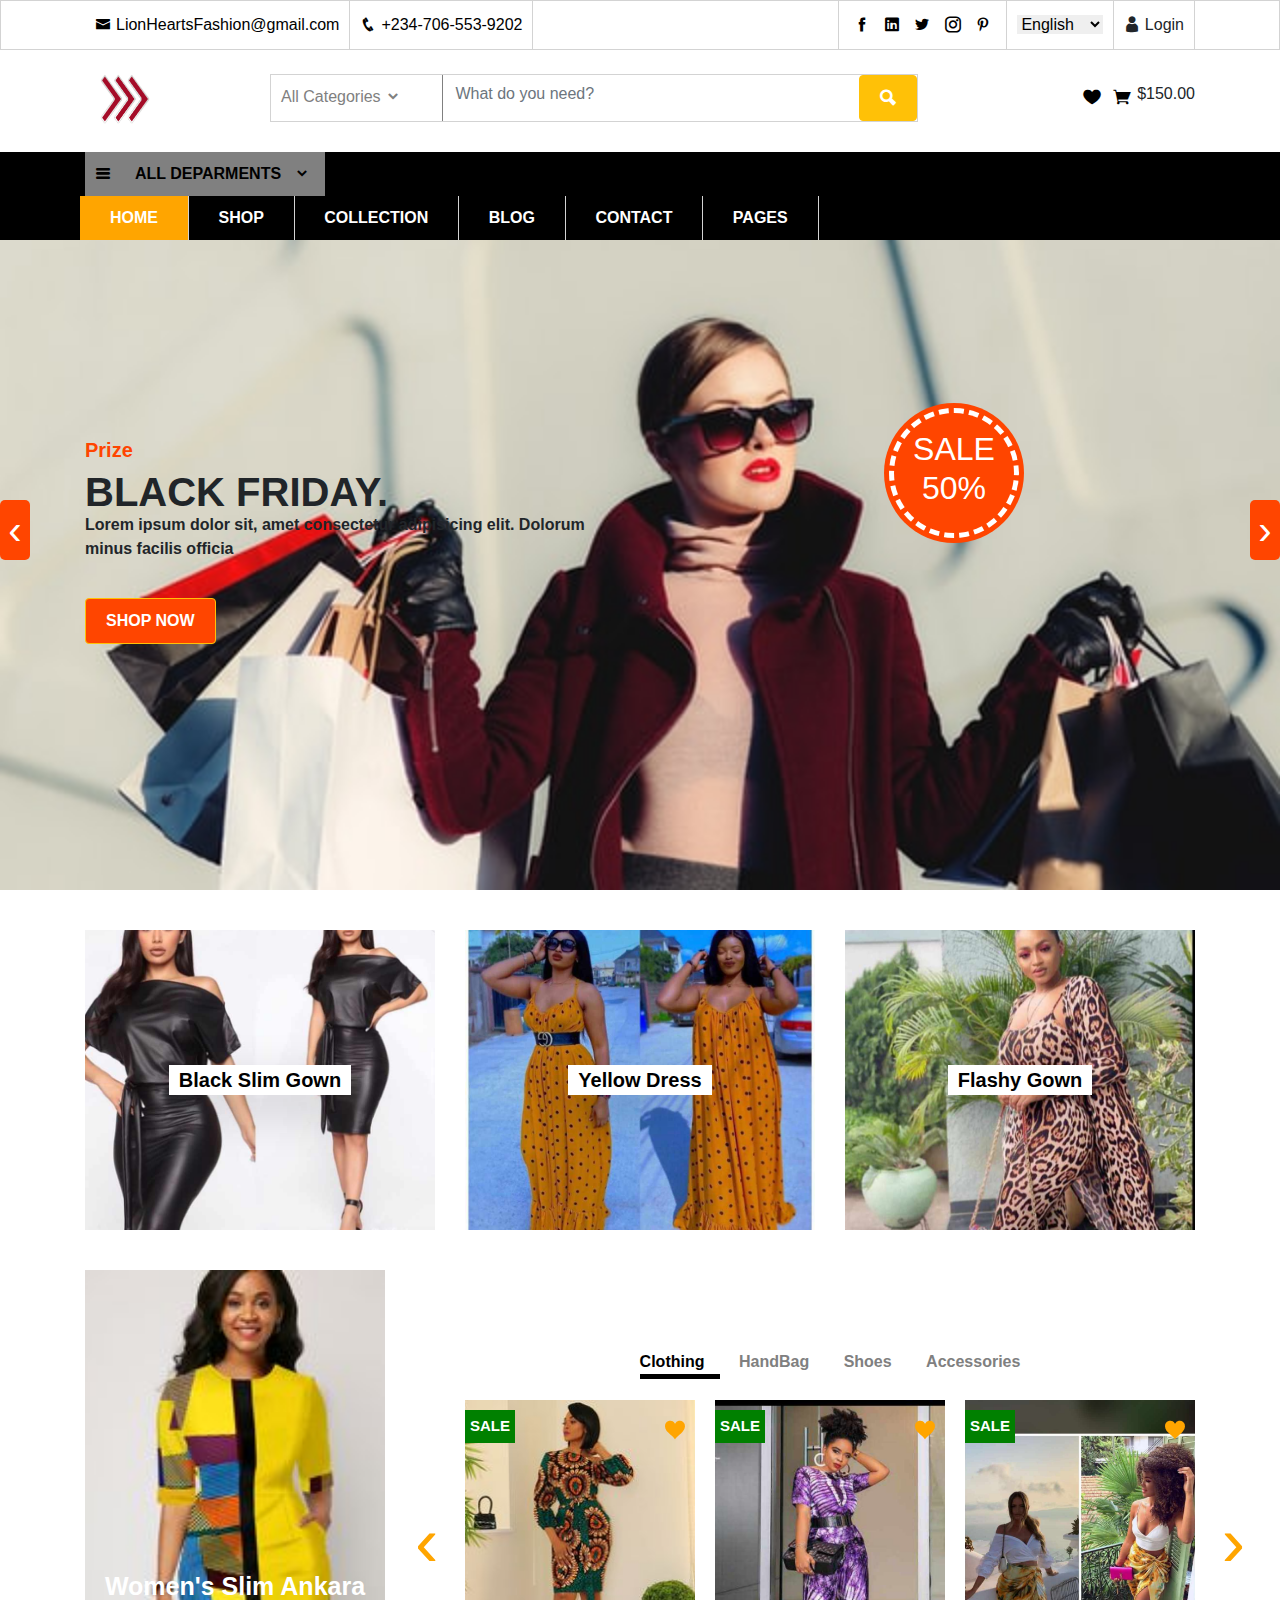
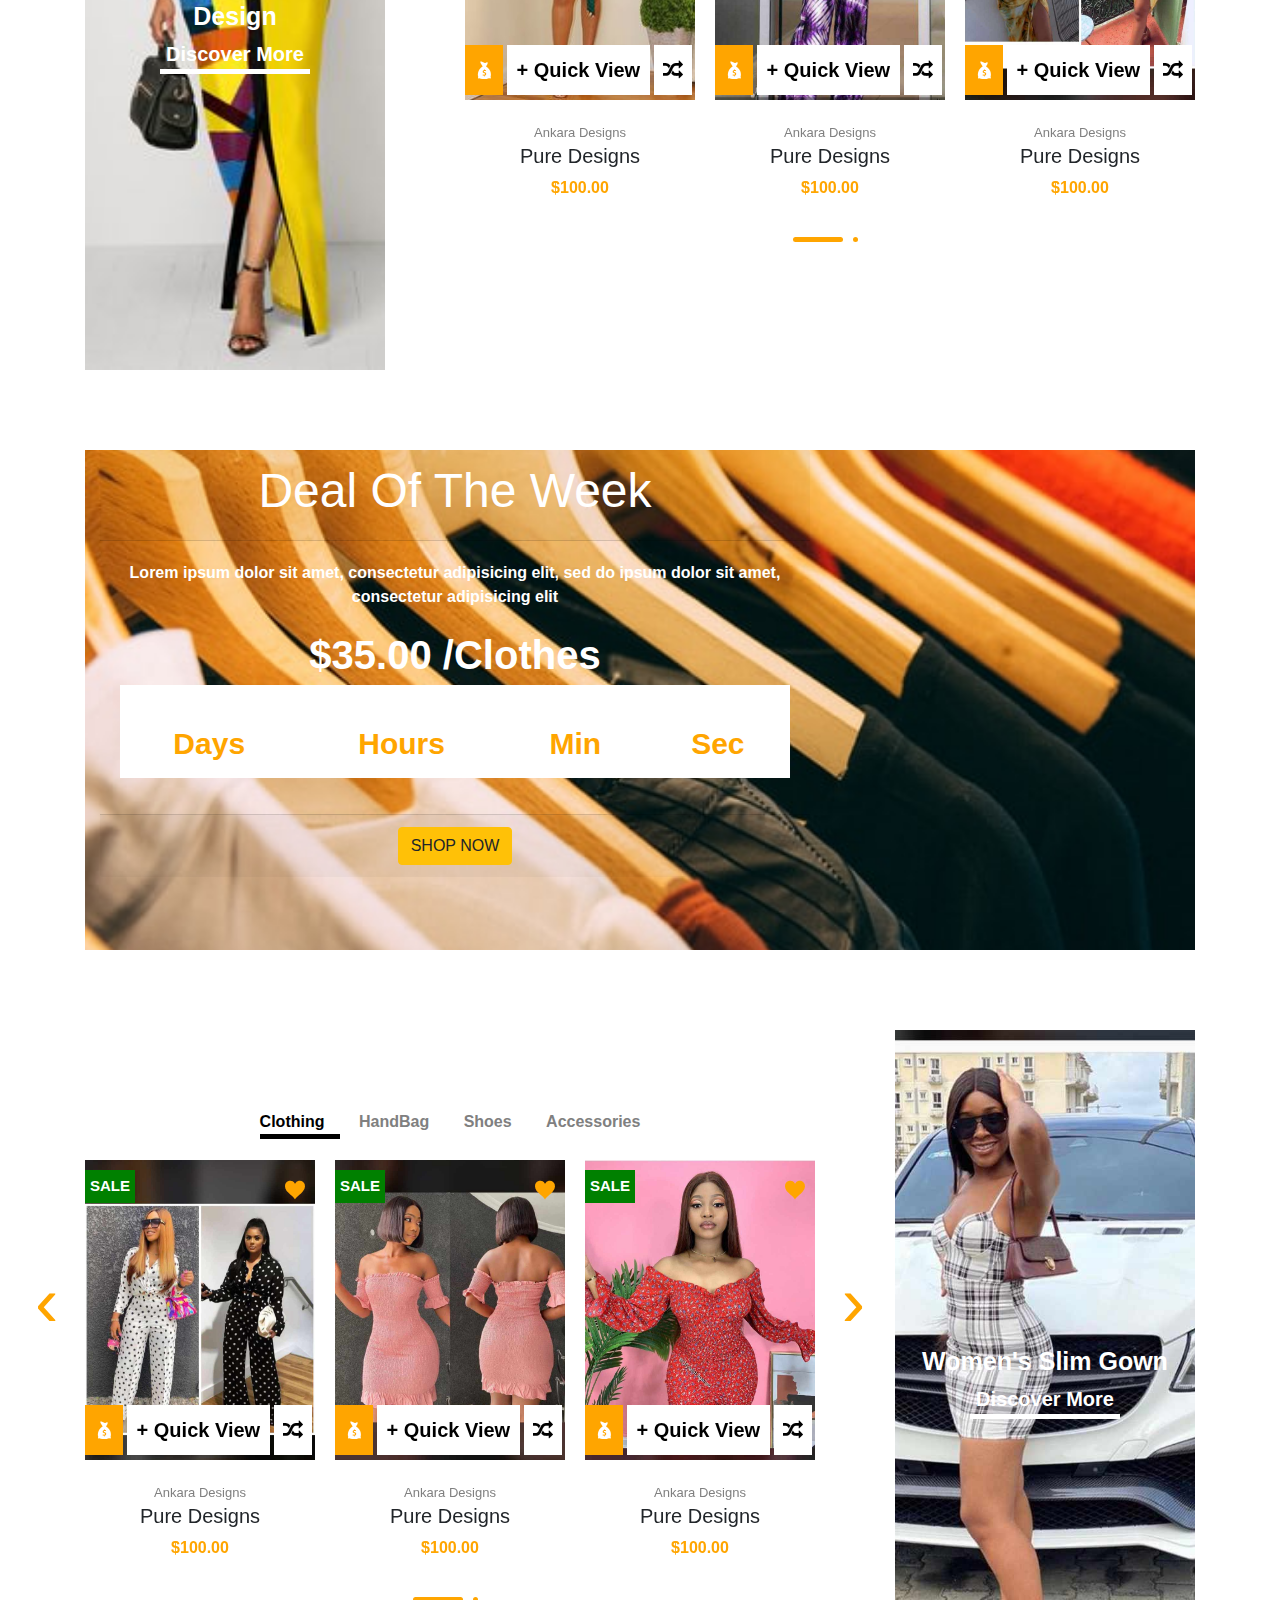
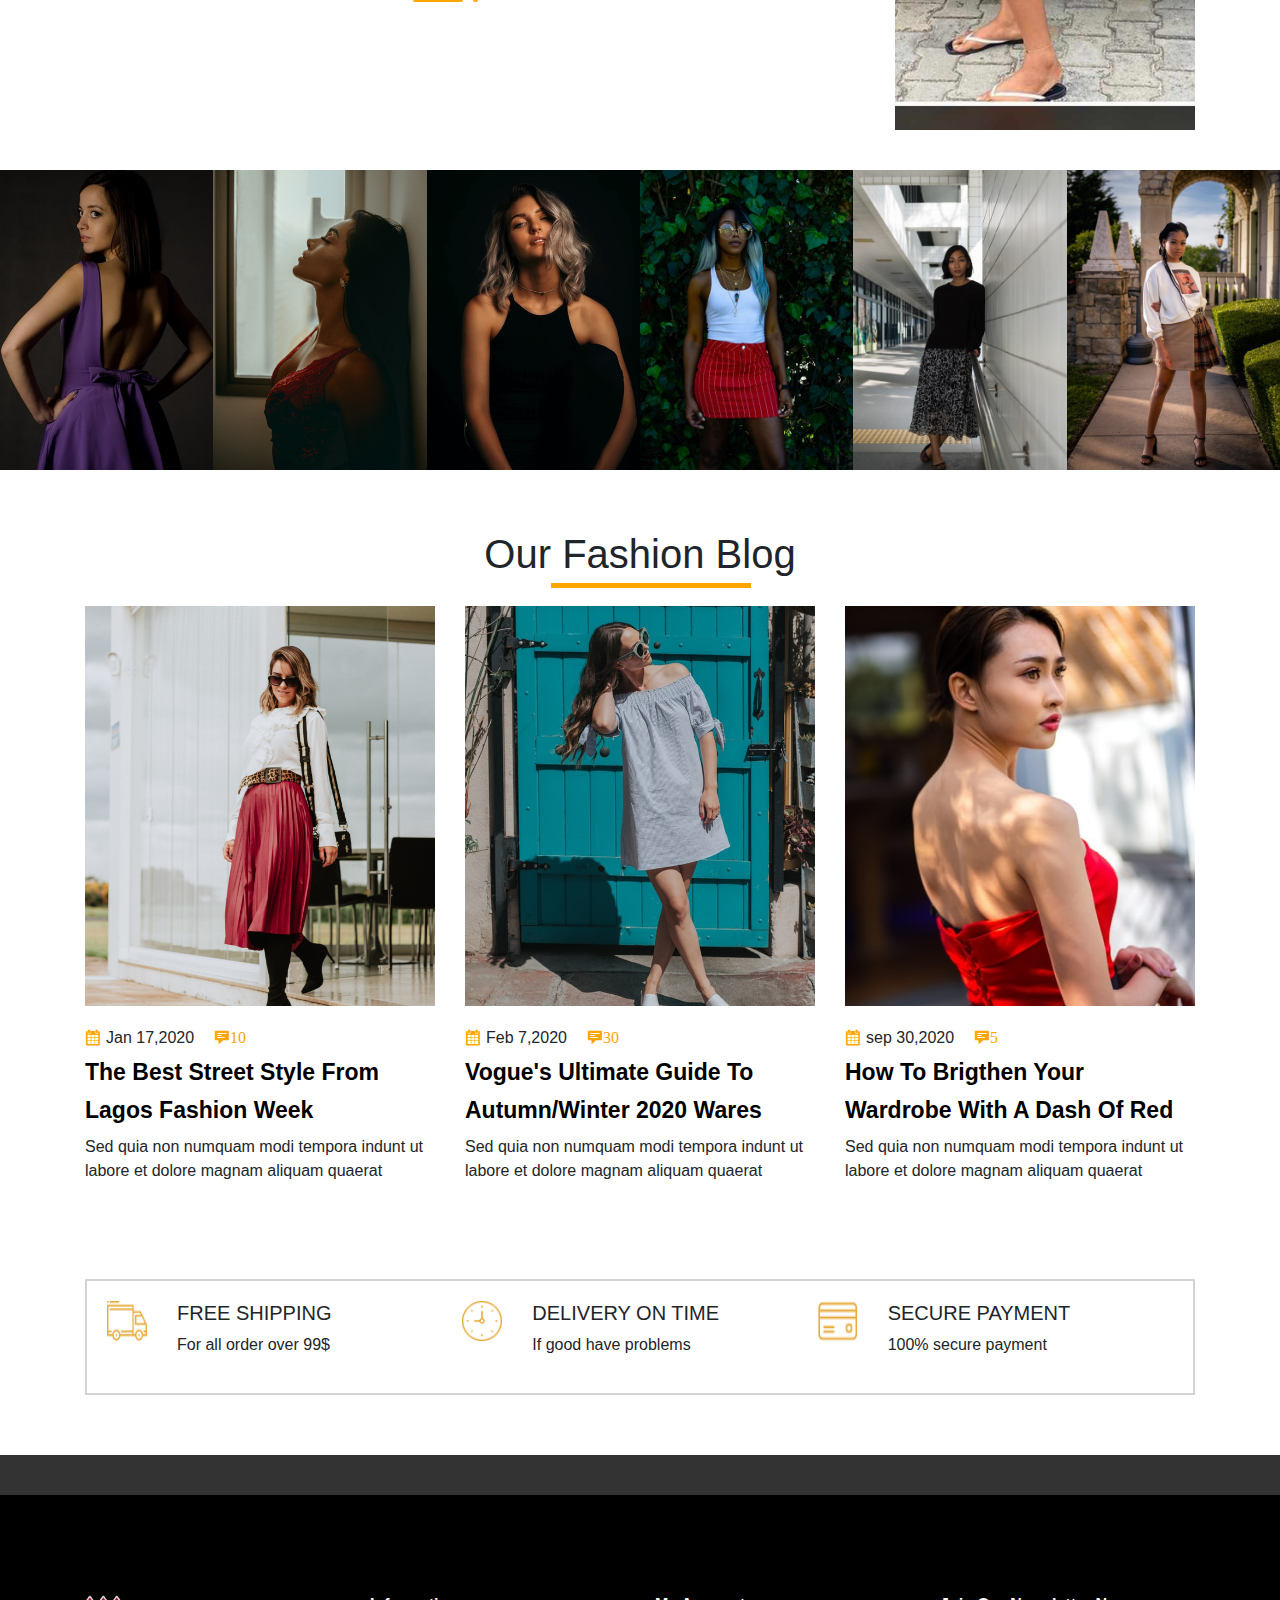
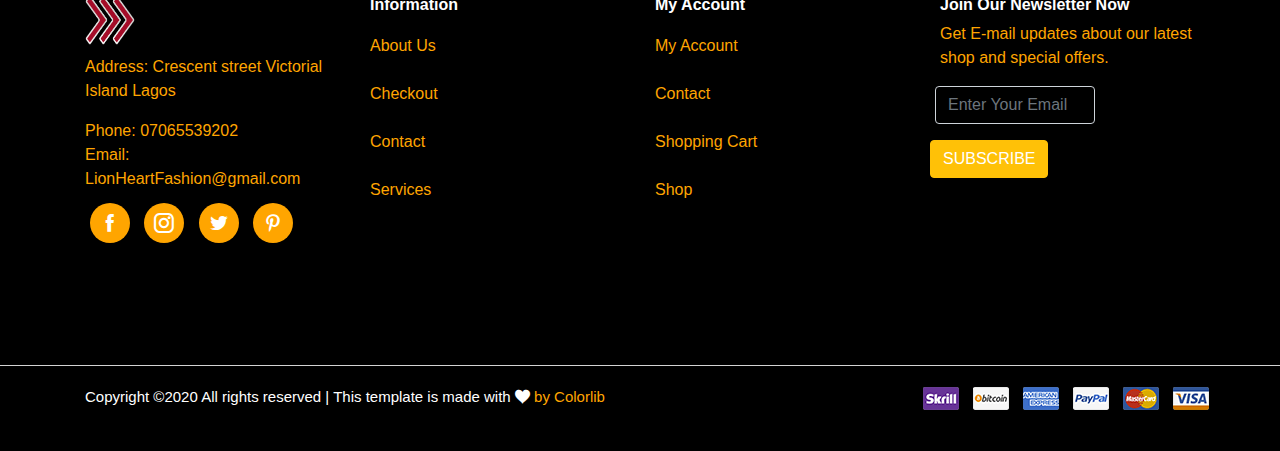
==== index.html @ 3f3993a0 "fashi-kenny" ====
<!DOCTYPE html>
<html lang="en">
<head>
    <meta charset="UTF-8">
    <meta name="viewport" content="width=device-width, initial-scale=1.0">
    <title>Lion Hearts: Daily Fashions</title>
    <link rel="icon" type="image/png" href="icon/Love_Deco_Text_PNG_Transparent_Clip_Art.png">
    <link rel="stylesheet" href="css/bootstrap.min.css">
    <link rel="stylesheet" href="icofont/icofont.min.css">
    <link rel="stylesheet" href="css/themify-icons.css">
    <link rel="stylesheet" href="css/font-awesome.min.css">
    <link rel="stylesheet" href="css/owl.carousel.min.css">
    <link rel="stylesheet" href="css/jquery-ui.min.css">
    <link rel="stylesheet" href="style.css">
    <script src="js/jquery-3.3.1.min.js"></script>
    <script src="js/bootstrap.min.js"></script>
    <script src="js/jquery.countdown.min.js"></script>
    <script src="js/jquery-ui.min.js"></script>
    <script src="js/owl.carousel.min.js"></script>
    <script src="main.js"></script>
</head>
<body>
    <!-- <div class="preloader">
        <div class="loader"></div>
    </div> -->

    <section style="overflow: hidden;">    
        <div class="Top-nav">
            <div class="container">
                <div class="row">
                    <div class="col-lg-6 col-md-12">
                        <div class="left-nav d-flex">
                            <a href="" style="border-right: 1px solid lightgrey;"><i class="icofont-envelope"></i>LionHeartsFashion@gmail.com</a>
                            <a href="" style="border-right: 1px solid lightgrey;"><i class="icofont-phone"></i>+234-706-553-9202</a>
                        </div>
                    </div>
                    <div class="col-lg-6 col-md-12">
                        <div class="right-nav d-flex" >
                            <div class="social" style="border-left: 1px solid lightgrey;">
                                <a href="" ><i class="icofont-facebook"></i></a>
                                <a href=""><i class="icofont-linkedin"></i></a>
                                <a href=""><i class="icofont-twitter"></i></a>
                                <a href=""><i class="icofont-instagram"></i></a>
                                <a href=""><i class="icofont-pinterest"></i></a>
                            </div>
                            <div class="language">
                                <select name="" id="">
                                    <option data-image="img/flag/flag-1.jpg" data-title="" value="">English</option>
                                    <option data-image="img/flag/flag-2.jpg" data-title="" value="">Germany</option>
                                </select>
                            </div>
                            <div class="login">
                                <i class="icofont-user"></i>
                                <span>Login</span>
                            </div>
                        </div>
                    </div>
                </div>
            </div>
        </div>




        
        <!-- .Top-middle -->
        <div class="col-lg-12 p-0">
            <div class="Top-middle p-4">
                <div class="container">
                    <div class="row m-0">
                        <div class="col-lg-2 col-md-2">
                            <div class="logo">
                                <a href=""><img style="width: 50px;height: 50px;" src="icon/Right_Red_Arrow_Transparent_PNG_Clip_Art_Image.png" alt=""></a>
                            </div>
                        </div>
                        <div class="col-lg-7 col-md-7 p-0">
                            <div class="search" style="position: relative;">
                                <a class="text" href="" style="width: 30%;display: block;padding:10px;color: grey;text-decoration: none;border-right: 1px solid grey;">All Categories <i class="icofont-simple-down"></i></a>
                                <input type="text" style="background-color: transparent;border: none;width: 470px;" id="" class="form-control" placeholder="What do you need?">
                                <a href="" class="btn btn-warning text-white" style="text-decoration: none;padding: 10px 20px;"><i class="icofont-ui-search"></i></a>
                            </div>
                        </div>
                        <div class="col-lg-3 col-md-3 p-0">
                            <div class="checking pt-2">
                                <div class="row m-0">
                                    <div class="icon" style="position: relative;">
                                        <ul class="list-unstyled d-flex">
                                            <li><a href=""><i class="icofont-heart"></i></a></li>
                                            <li><a href=""><i class="icofont-shopping-cart"></i></a>
                                                <div class="check-out shadow-lg">
                                                    <div class="check mb-3">
                                                        <div class="row m-0">
                                                            <img src="img/showcase/00b2f78859d9404ca88a0599814f4f52.jpg" alt="">
                                                            <div class="price pl-2">
                                                                <div style="font-size: 15px;color: orange;" class="price-tag">$60.00</div>
                                                                <span style="font-size: 13px">Kabino Bedside Table</span>
                                                            </div>
                                                            <span style="font-size: 30px; color: lightgrey;" class="cancel pl-2">&times</span>
                                                        </div>
                                                    </div>
                                                    <div class="check mb-3" style="border-bottom: 1px solid lightgrey;padding-bottom: 10px;">
                                                        <div class="row m-0">
                                                            <img src="img/showcase/3b5c7aee9a034c3a8d07e8d10b3caf82.jpg" alt="">
                                                            <div class="price pl-2">
                                                                <div style="font-size: 15px;color: orange;" class="price-tag">$60.00</div>
                                                                <span style="font-size: 13px">Kabino Bedside Table</span>
                                                            </div>
                                                            <span style="font-size: 30px; color: lightgrey;" class="cancel pl-2">&times</span>
                                                        </div>
                                                    </div>
                                                    <div class="total mb-3" style="font-size: 12px;color: orange;width: 100%;">
                                                        <div class="row m-0">
                                                            <div class="tot">TOTAL</div>
                                                            <div class="tot-price">$120.00</div>
                                                        </div>
                                                    </div>
                                                    <div class="cards" >
                                                        <a href="" style="font-weight:bolder;font-size: 12px; width: 100%;" class="mb-2 btn btn-warning">VIEW CARD</a>
                                                        <a href="" style="font-weight: bolder;font-size: 12px;width: 100%;background-color: #000000;color: #ffffff;" class="btn">CHECKOUT</a>
                                                    </div>
                                                </div>
                                            </li>
                                            <span>$150.00</span>
                                        </ul>
                                    </div>
                                </div>
                            </div>
                        </div>
                    </div>
                </div>
            </div>
        </div>


        
        <!-- Top-Down -->
        <div class="Top-Down">
            <div class="container" style="position: relative;">
                <div class="toggle-menu">
                    <span>MENU <i class="icofont-navigation-menu"></i></span>
                </div>
                <div class="header">
                    <div class="top">
                        <li class="dropdown" style="list-style: none;"><i class="mr-4 icofont-navigation-menu"></i>ALL DEPARMENTS <i class="ml-2 icofont-simple-down"></i>
                            <ul class="shadow-lg" style="list-style: none;">
                                <li><a href="#">Women's Clothing</a></li>
                                <li><a href="#">Men's Clothing</a></li>
                                <li><a href="#">Underwear</a></li>
                                <li><a href="#">Kid's Clothing</a></li>
                                <li><a href="#">Brand Fahion</a></li>
                                <li><a href="#">Accessories/Shoes</a></li>
                                <li><a href="#">Luxury Brands</a></li>
                                <li><a href="#">Brand Outdoor Apparel</a></li>
                            </ul>
                        </li>
                    </div>
                    <header>
                        <nav>
                            <ul>
                                <li class="active"><a href="index.html">HOME</a></li>
                                <li><a href="shop.html">SHOP</a></li>
                                <li class="dropdown collection"><a href="#">COLLECTION</a>
                                    <ul>
                                        <li><a href="#">Men's</a></li>
                                        <li><a href="#">Women's</a></li>
                                        <li><a href="#">Kid's</a></li>
                                    </ul>
                                </li>
                                <li><a href="">BLOG</a></li>
                                <li><a href="">CONTACT</a></li>
                                <li class="dropdown pages"><a href="#">PAGES</a>
                                    <ul>
                                        <li><a href="BlogDetails.html">Blog Details</a></li>
                                        <li><a href="">Shopping Cart</a></li>
                                        <li><a href="">Check Out</a></li>
                                        <li><a href="faq.html">Faq</a></li>
                                        <li><a href="register.html">Register</a></li>
                                        <li><a href="login.html">Login</a></li>
                                    </ul>
                                </li>
                            </ul>
                        </nav>
                    </header>
                </div>
            </div>
        </div>




        <!-- banner -->
        <div class="banner owl-carousel">
            <div class="banner-img set-bg" data-setbg="img/showcase/Banner1.jpg">
                <div class="container">
                    <div class="banner-text">
                        <span>Prize</span>
                        <h1>BLACK FRIDAY.</h1>
                        <p>Lorem ipsum dolor sit, amet consectetur adipisicing elit. Dolorum minus facilis officia</p>
                        <a href="#" class="btn btn-warning">SHOP NOW</a>
                    </div>
                    <div class="price-tag">
                        <h2>SALE <span>50%</span></h2>
                    </div>
                </div>
            </div>
            <div class="banner-img set-bg" data-setbg="img/showcase/banner6.jpg">
                <div class="container">
                    <div class="banner-text">
                        <span>Prize</span>
                        <h1>BLACK FRIDAY</h1>
                        <p>Lorem ipsum dolor sit, amet consectetur adipisicing elit. Dolorum minus facilis officia</p>
                        <a href="" class="btn btn-warning">SHOP NOW</a>
                    </div>
                    <div class="price-tag">
                        <h2>SALE <span>50%</span></h2>
                    </div>
                </div>
            </div>
            <div class="banner-img set-bg" data-setbg="img/showcase/banner5.jpg">
                <div class="container">
                    <div class="banner-text">
                        <span>Prize</span>
                        <h1>BLACK FRIDAY</h1>
                        <p>Lorem ipsum dolor sit, amet consectetur adipisicing elit. Dolorum minus facilis officia</p>
                        <a href="" class="btn btn-warning">SHOP NOW</a>
                    </div>
                    <div class="price-tag">
                        <h2>SALE <span>50%</span></h2>
                    </div>
                </div>
            </div>
        </div>




        
        <!-- display-image -->
        <div class="display-image">
            <div class="container">
                <div class="row">
                    <div class="col-lg-4 col-md-12">
                        <div class="display-img set-bg" data-setbg="img/showcase/5130e62a71e84024acb9574e317a75ae.jpg">
                            <div class="tag shadow-lg">Black Slim Gown</div>
                        </div>
                    </div>
                    <div class="col-lg-4 col-md-12">
                        <div class="display-img set-bg" data-setbg="img/showcase/908cb59ba9b8477da179e843d8dcac36.jpg">
                            <div class="tag shadow-lg">Yellow Dress</div>
                        </div>
                    </div>
                    <div class="col-lg-4 col-md-12">
                        <div class="display-img set-bg" data-setbg="img/showcase/0a12d347addb4618886d2da2d6cfc075.jpg">
                            <div class="tag shadow-lg">Flashy Gown</div>
                        </div>
                    </div>
                </div>
            </div>
        </div>




        <!-- hovering -->
        <div class="hovering-image">
            <div class="container">
                <div class="banners">
                    <div class="row">
                        <div class="col-lg-3 col-md-12">
                            <div class="big-banner set-bg" data-setbg="img/showcase/c7178673e8541f0c6b3df148cca0465c.jpg">
                                <h1>Women's Slim Ankara Design</h1>
                                <a href="#">Discover More</a>
                            </div>
                        </div>
                        
                        <div class="col-lg-8 offset-lg-1 offset-md-0">
                            <div class="right-hovering">
                                <ul>
                                    <li class="active"><a href="#">Clothing</a></li>
                                    <li><a href="#">HandBag</a></li>
                                    <li><a href="#">Shoes</a></li>
                                    <li><a href="#">Accessories</a></li>
                                </ul>
                                <div class="small-banners owl-carousel">
                                    <div class="smally">
                                        <div class="small set-bg" data-setbg="img/showcase/29708d8ef071eab0c75d9e541166df5d.jpg">
                                            <div class="small-content">
                                                <div class="top">
                                                    <span>SALE</span>
                                                    <i class="icofont-heart-alt"></i>
                                                </div>
                                                <div class="bottom">
                                                    <li class="w-icon active"><a href="#"><i class="icofont-money-bag"></i></a></li>
                                                    <li class="quick-view"><a href="#">+ Quick View</a></li>
                                                    <li class="random"><a href="#"><i class="fa fa-random"></i></a></li>                                            
                                                </div>
                                            </div>
                                        </div>
                                        <div class="tag-price">
                                            <span>Ankara Designs</span>
                                            <h3>Pure Designs</h3>
                                            <div class="price">$100.00</div>
                                        </div>
                                    </div>
                                    <div class="smally">
                                        <div class="small set-bg" data-setbg="img/showcase/4ed2f4e8221c439dbc70c52b7750a413.jpg">
                                            <div class="small-content">
                                                <div class="top">
                                                    <span>SALE</span>
                                                    <i class="icofont-heart-alt"></i>
                                                </div>
                                                <div class="bottom">
                                                    <li class="w-icon active"><a href="#"><i class="icofont-money-bag"></i></a></li>
                                                    <li class="quick-view"><a href="#">+ Quick View</a></li>
                                                    <li class="random"><a href="#"><i class="fa fa-random"></i></a></li>
                                                </div>
                                            </div>
                                        </div>
                                        <div class="tag-price">
                                            <span>Ankara Designs</span>
                                            <h3>Pure Designs</h3>
                                            <div class="price">$100.00</div>
                                        </div>
                                    </div>
                                    <div class="smally">
                                        <div class="small set-bg" data-setbg="img/showcase/7653a3397162402a9b75be9232c5056f.jpg">
                                            <div class="small-content">
                                                <div class="top">
                                                    <span>SALE</span>
                                                    <i class="icofont-heart-alt"></i>
                                                </div>
                                                <div class="bottom">
                                                    <li class="w-icon active"><a href="#"><i class="icofont-money-bag"></i></a></li>
                                                    <li class="quick-view"><a href="#">+ Quick View</a></li>
                                                    <li class="random"><a href="#"><i class="fa fa-random"></i></a></li>
                                                </div>
                                            </div>
                                        </div>
                                        <div class="tag-price">
                                            <span>Ankara Designs</span>
                                            <h3>Pure Designs</h3>
                                            <div class="price">$100.00</div>
                                        </div>
                                    </div>
                                    <div class="smally">
                                        <div class="small set-bg" data-setbg="img/showcase/96298a91c8b1b18df3c02861d8b9496e.jpg">
                                            <div class="small-content">
                                                <div class="top">
                                                    <span>SALE</span>
                                                    <i class="icofont-heart-alt"></i>
                                                </div>
                                                <div class="bottom">
                                                    <li class="w-icon active"><a href="#"><i class="icofont-money-bag"></i></a></li>
                                                    <li class="quick-view"><a href="#">+ Quick View</a></li>
                                                    <li class="random"><a href="#"><i class="fa fa-random"></i></a></li>
                                                </div>
                                            </div>
                                        </div>
                                        <div class="tag-price">
                                            <span>Ankara Designs</span>
                                            <h3>Pure Designs</h3>
                                            <div class="price">$100.00</div>
                                        </div>
                                    </div>
                                </div>
                            </div>
                        </div>
                    </div>
                </div>
            </div>
        </div>




        <!-- count-down -->
        <div class="count-down">
            <div class="container">
                <div class="imgsex set-bg" data-setbg="img/showcase/store1.jpg">
                    <div class="container">
                        <div class="row">
                            <div class="col-lg-8">
                                <div class="card">
                                    <div class="card-header">
                                        <h3>Deal Of The Week</h3>
                                    </div>
                                    <div class="card-body">
                                        <p>Lorem ipsum dolor sit amet, consectetur adipisicing elit, sed
                                            do ipsum dolor sit amet, consectetur adipisicing elit</p>
                                        <div class="price-tag">$35.00 <span>/Clothes</span></div>
                                        <table class="table table-striped">
                                            <tr>
                                                <td id="Days" class="display-lg-8"></td>
                                                <td id="Hours" class="display-8"></td>
                                                <td id="Min" class="display-8"></td>
                                                <td id="Sec" class="display-8"></td>
                                            </tr>
                                            <tr>
                                                <td class="display-8">Days</td>
                                                <td class="display-8">Hours</td>
                                                <td class="display-8">Min</td>
                                                <td class="display-8">Sec</td>
                                            </tr>
                                        </table>
                                    </div>
                                    <div class="card-footer">
                                        <a href="#" class="btn btn-warning">SHOP NOW</a>
                                    </div>
                                </div>
                            </div>
                        </div>
                    </div>
                </div>
            </div>
        </div>



        <div class="hovering-image">
            <div class="container">
                <div class="banners">
                    <div class="row">
                        <div class="col-lg-8">
                            <div class="right-hovering">
                                <ul>
                                    <li class="active"><a href="#">Clothing</a></li>
                                    <li><a href="#">HandBag</a></li>
                                    <li><a href="#">Shoes</a></li>
                                    <li><a href="#">Accessories</a></li>
                                </ul>
                                <div class="small-banners owl-carousel">
                                    <div class="smally">
                                        <div class="small set-bg" data-setbg="img/showcase/f3f0a000f69c40cea0cfc175ced9ca12.jpg">
                                            <div class="small-content">
                                                <div class="top">
                                                    <span>SALE</span>
                                                    <i class="icofont-heart-alt"></i>
                                                </div>
                                                <div class="bottom">
                                                    <li class="w-icon active"><a href="#"><i class="icofont-money-bag"></i></a></li>
                                                    <li class="quick-view"><a href="#">+ Quick View</a></li>
                                                    <li class="random"><a href="#"><i class="fa fa-random"></i></a></li>                                            
                                                </div>
                                            </div>
                                        </div>
                                        <div class="tag-price">
                                            <span>Ankara Designs</span>
                                            <h3>Pure Designs</h3>
                                            <div class="price">$100.00</div>
                                        </div>
                                    </div>
                                    <div class="smally">
                                        <div class="small set-bg" data-setbg="img/showcase/67e8517121d244ed8be44ea76efc5767.jpg">
                                            <div class="small-content">
                                                <div class="top">
                                                    <span>SALE</span>
                                                    <i class="icofont-heart-alt"></i>
                                                </div>
                                                <div class="bottom">
                                                    <li class="w-icon active"><a href="#"><i class="icofont-money-bag"></i></a></li>
                                                    <li class="quick-view"><a href="#">+ Quick View</a></li>
                                                    <li class="random"><a href="#"><i class="fa fa-random"></i></a></li>
                                                </div>
                                            </div>
                                        </div>
                                        <div class="tag-price">
                                            <span>Ankara Designs</span>
                                            <h3>Pure Designs</h3>
                                            <div class="price">$100.00</div>
                                        </div>
                                    </div>
                                    <div class="smally">
                                        <div class="small set-bg" data-setbg="img/showcase/2ccf60c7ec3d4d3f9f06ddba03fab912.jpg">
                                            <div class="small-content">
                                                <div class="top">
                                                    <span>SALE</span>
                                                    <i class="icofont-heart-alt"></i>
                                                </div>
                                                <div class="bottom">
                                                    <li class="w-icon active"><a href="#"><i class="icofont-money-bag"></i></a></li>
                                                    <li class="quick-view"><a href="#">+ Quick View</a></li>
                                                    <li class="random"><a href="#"><i class="fa fa-random"></i></a></li>
                                                </div>
                                            </div>
                                        </div>
                                        <div class="tag-price">
                                            <span>Ankara Designs</span>
                                            <h3>Pure Designs</h3>
                                            <div class="price">$100.00</div>
                                        </div>
                                    </div>
                                    <div class="smally">
                                        <div class="small set-bg" data-setbg="img/showcase/0784cce3ec6b4a71ad70effa65583ae7.jpg">
                                            <div class="small-content">
                                                <div class="top">
                                                    <span>SALE</span>
                                                    <i class="icofont-heart-alt"></i>
                                                </div>
                                                <div class="bottom">
                                                    <li class="w-icon active"><a href="#"><i class="icofont-money-bag"></i></a></li>
                                                    <li class="quick-view"><a href="#">+ Quick View</a></li>
                                                    <li class="random"><a href="#"><i class="fa fa-random"></i></a></li>
                                                </div>
                                            </div>
                                        </div>
                                        <div class="tag-price">
                                            <span>Ankara Designs</span>
                                            <h3>Pure Designs</h3>
                                            <div class="price">$100.00</div>
                                        </div>
                                    </div>
                                </div>
                            </div>
                        </div>

                        <div class="col-lg-3 col-md-12 offset-lg-0">
                            <div class="big-banner large-banner set-bg" data-setbg="img/showcase/6fa8176478994e18b5d1ac4a3577edcd.jpg">
                                <h1>Women's Slim Gown</h1>
                                <a href="#">Discover More</a>
                            </div>
                        </div>
                    </div>
                </div>
            </div>
        </div>




        <!-- lined-image -->
        <div class="lined-image">
            <div class="img-lined set-bg" data-setbg="img/showcase/hovering1.jpg">
                <div class="dim">
                    <div class="icon"><i class="ti-instagram"></i></div>
                    <div class="dim-text">Colorlib_collection</div>
                </div>
            </div>
            <div class="img-lined set-bg" data-setbg="img/showcase/hovering6.jpg">
                <div class="dim">
                    <div class="icon"><i class="ti-instagram"></i></div>
                    <div class="dim-text">Colorlib_collection</div>
                </div>
            </div>
            <div class="img-lined set-bg" data-setbg="img/showcase/hovering16.jpg">
                <div class="dim">
                    <div class="icon"><i class="ti-instagram"></i></div>
                    <div class="dim-text">Colorlib_collection</div>
                </div>
            </div>
            <div class="img-lined set-bg" data-setbg="img/showcase/photo-1553129797-9c0cedf9978b.jpg">
                <div class="dim">
                    <div class="icon"><i class="ti-instagram"></i></div>
                    <div class="dim-text">Colorlib_collection</div>
                </div>
            </div>
            <div class="img-lined set-bg" data-setbg="img/showcase/photo-1551863081-8279c56f17e9.jpg">
                <div class="dim">
                    <div class="icon"><i class="ti-instagram"></i></div>
                    <div class="dim-text">Colorlib_collection</div>
                </div>
            </div>
            <div class="img-lined set-bg" data-setbg="img/showcase/photo-1588297187190-647dcdb667c3.jpg">
                <div class="dim">
                    <div class="icon"><i class="ti-instagram"></i></div>
                    <div class="dim-text">Colorlib_collection</div>
                </div>
            </div>
        </div>




        
        <!-- Blog -->
        <div class="Blog">
            <div class="container">
                <h1 class="title">Our Fashion Blog</h1>
                <div class="row">
                    <div class="col-lg-4 col-md-6">
                        <div class="blog-img set-bg" data-setbg="img/showcase/hovaering19.jpg"></div>

                        <div class="text-blog">
                            <div class="date"><i class="icofont-ui-calendar"></i>Jan 17,2020<span class="comment"><i class="icofont-comment">10</i></span></div>
                            <h2 class="blog-text"><a href="#">The Best Street Style From Lagos Fashion Week</a></h2>
                            <p>Sed quia non numquam modi tempora indunt ut labore et dolore magnam aliquam quaerat</p>
                        </div>
                    </div>
                    <div class="col-lg-4 col-md-6">
                        <div class="blog-img set-bg" data-setbg="img/showcase/hovering18.jpg"></div>

                        <div class="text-blog">
                            <div class="date"><i class="icofont-ui-calendar"></i>Feb 7,2020<span class="comment"><i class="icofont-comment">30</i></span></div>
                            <h2 class="blog-text"><a href="#">Vogue's Ultimate Guide To Autumn/Winter 2020 Wares</a></h2>
                            <p>Sed quia non numquam modi tempora indunt ut labore et dolore magnam aliquam quaerat</p>
                        </div>
                    </div>
                    <div class="col-lg-4 col-md-6">
                        <div class="blog-img set-bg" data-setbg="img/showcase/hovering8.jpg"></div>

                        <div class="text-blog">
                            <div class="date"><i class="icofont-ui-calendar"></i>sep 30,2020<span class="comment"><i class="icofont-comment">5</i></span></div>
                            <h2 class="blog-text"><a href="#">How To Brigthen Your Wardrobe With A Dash Of Red</a></h2>
                            <p>Sed quia non numquam modi tempora indunt ut labore et dolore magnam aliquam quaerat</p>
                        </div>
                    </div>
                </div>
            </div>
        </div>





        
        <!-- Delivering -->
        <div class="container">
            <div class="Delivering">
                <div class="row m-0">
                    <div class="col-lg-4">
                        <div class="row">
                            <img src="img/icon-1.png" alt="">
                            <div class="delivery-text">
                                <h5>FREE SHIPPING</h5>
                                <p>For all order over 99$</p>
                            </div>
                        </div>
                    </div>
                    <div class="col-lg-4">
                        <div class="row">
                            <img src="img/icon-2.png" alt="">
                            <div class="delivery-text">
                                <h5>DELIVERY ON TIME</h5>
                                <p>If good have problems</p>
                            </div>
                        </div>
                    </div>
                    <div class="col-lg-4">
                        <div class="row">
                            <img src="img/icon-3.png" alt="">
                            <div class="delivery-text">
                                <h5>SECURE PAYMENT</h5>
                                <p>100% secure payment</p>
                            </div>
                        </div>
                    </div>
                </div>
            </div>
        </div>


        <!-- footer -->
        <div class="footer-header">
            <div class="container">
                <div class="footer-top owl-carousel">
                    <img src="img/logo-carousel/logo-1.png" alt="">
                    <img src="img/logo-carousel/logo-2.png" alt="">
                    <img src="img/logo-carousel/logo-3.png" alt="">
                    <img src="img/logo-carousel/logo-4.png" alt="">
                    <img src="img/logo-carousel/logo-5.png" alt="">
                </div>
            </div>
        </div>



        <!-- footer-bottom -->
        <div class="footer-middle">
            <div class="container">
                <div class="row">
                    <div class="col-lg-3">
                        <div class="first">
                            <img src="icon/Right_Red_Arrow_Transparent_PNG_Clip_Art_Image.png" alt="">
                            <address>Address: Crescent street Victorial Island Lagos</address>
                            <div class="phone">Phone: 07065539202</div>
                            <div class="email">Email: LionHeartFashion@gmail.com</div>
                            <ul class="p-0">
                                <li><a href="#"><i class="icofont-facebook"></i></a></li>
                                <li><a href="#"><i class="icofont-instagram"></i></a></li>
                                <li><a href="#"><i class="icofont-twitter"></i></a></li>
                                <li><a href="#"><i class="icofont-pinterest"></i></a></li>
                            </ul>
                        </div>
                    </div>
                    <div class="col-lg-3">
                        <div class="second">
                            <h6>Information</h6>
                            <ul>
                                <li><a href="#">About Us</a></li>
                                <li><a href="#">Checkout</a></li>
                                <li><a href="#">Contact</a></li>
                                <li><a href="#">Services</a></li>
                            </ul>
                        </div>
                    </div>
                    <div class="col-lg-3">
                        <div class="third">
                            <h6>My Account</h6>
                            <ul>
                                <li><a href="#">My Account</a></li>
                                <li><a href="#">Contact</a></li>
                                <li><a href="#">Shopping Cart</a></li>
                                <li><a href="#">Shop</a></li>
                            </ul>
                        </div>
                    </div>
                    <div class="col-lg-3">
                        <div class="fourth">
                            <h6>Join Our Newsletter Now</h6>
                            <p>Get E-mail updates about our latest shop and special offers.</p>
                            <form action="#">
                                <div class="form-row">
                                    <div class="form-group">
                                        <input type="text" class="form-control" name="news" placeholder="Enter Your Email">
                                    </div>
                                    <div class="form-group">
                                        <button class="btn btn-warning text-white" name="SubmitNewsLetter">SUBSCRIBE</button>
                                    </div>
                                </div>
                            </form>
                        </div>
                    </div>
                </div>
            </div>
        </div>



        <!-- .footer-bottom -->
        <div class="footer-bottom">
            <div class="container">
                <div class="row">
                    <div class="col-lg-6">
                        <p>Copyright ©2020 All rights reserved | This template is made with <i class="icofont-heart-alt"></i> <a href="">by Colorlib</a></p>
                    </div>
                    <div class="footer-img">
                        <img src="img/payment-method.png" alt="">
                    </div>
                </div>
            </div>
        </div>
    </section>





    <script type="text/javascript">
        $(window).on('load', function(){
            $('.preloader').delay(2000).fadeOut('slow');
        });
    </script>
</body>
</html>
---- css/themify-icons.css ----
@font-face {
	font-family: 'themify';
	src:url('../fonts/themify.eot?-fvbane');
	src:url('../fonts/themify.eot?#iefix-fvbane') format('embedded-opentype'),
		url('../fonts/themify.woff?-fvbane') format('woff'),
		url('../fonts/themify.ttf?-fvbane') format('truetype'),
		url('../fonts/themify.svg?-fvbane#themify') format('svg');
	font-weight: normal;
	font-style: normal;
}

[class^="ti-"], [class*=" ti-"] {
	font-family: 'themify';
	speak: none;
	font-style: normal;
	font-weight: normal;
	font-variant: normal;
	text-transform: none;
	line-height: 1;

	/* Better Font Rendering =========== */
	-webkit-font-smoothing: antialiased;
	-moz-osx-font-smoothing: grayscale;
}

.ti-wand:before {
	content: "\e600";
}
.ti-volume:before {
	content: "\e601";
}
.ti-user:before {
	content: "\e602";
}
.ti-unlock:before {
	content: "\e603";
}
.ti-unlink:before {
	content: "\e604";
}
.ti-trash:before {
	content: "\e605";
}
.ti-thought:before {
	content: "\e606";
}
.ti-target:before {
	content: "\e607";
}
.ti-tag:before {
	content: "\e608";
}
.ti-tablet:before {
	content: "\e609";
}
.ti-star:before {
	content: "\e60a";
}
.ti-spray:before {
	content: "\e60b";
}
.ti-signal:before {
	content: "\e60c";
}
.ti-shopping-cart:before {
	content: "\e60d";
}
.ti-shopping-cart-full:before {
	content: "\e60e";
}
.ti-settings:before {
	content: "\e60f";
}
.ti-search:before {
	content: "\e610";
}
.ti-zoom-in:before {
	content: "\e611";
}
.ti-zoom-out:before {
	content: "\e612";
}
.ti-cut:before {
	content: "\e613";
}
.ti-ruler:before {
	content: "\e614";
}
.ti-ruler-pencil:before {
	content: "\e615";
}
.ti-ruler-alt:before {
	content: "\e616";
}
.ti-bookmark:before {
	content: "\e617";
}
.ti-bookmark-alt:before {
	content: "\e618";
}
.ti-reload:before {
	content: "\e619";
}
.ti-plus:before {
	content: "\e61a";
}
.ti-pin:before {
	content: "\e61b";
}
.ti-pencil:before {
	content: "\e61c";
}
.ti-pencil-alt:before {
	content: "\e61d";
}
.ti-paint-roller:before {
	content: "\e61e";
}
.ti-paint-bucket:before {
	content: "\e61f";
}
.ti-na:before {
	content: "\e620";
}
.ti-mobile:before {
	content: "\e621";
}
.ti-minus:before {
	content: "\e622";
}
.ti-medall:before {
	content: "\e623";
}
.ti-medall-alt:before {
	content: "\e624";
}
.ti-marker:before {
	content: "\e625";
}
.ti-marker-alt:before {
	content: "\e626";
}
.ti-arrow-up:before {
	content: "\e627";
}
.ti-arrow-right:before {
	content: "\e628";
}
.ti-arrow-left:before {
	content: "\e629";
}
.ti-arrow-down:before {
	content: "\e62a";
}
.ti-lock:before {
	content: "\e62b";
}
.ti-location-arrow:before {
	content: "\e62c";
}
.ti-link:before {
	content: "\e62d";
}
.ti-layout:before {
	content: "\e62e";
}
.ti-layers:before {
	content: "\e62f";
}
.ti-layers-alt:before {
	content: "\e630";
}
.ti-key:before {
	content: "\e631";
}
.ti-import:before {
	content: "\e632";
}
.ti-image:before {
	content: "\e633";
}
.ti-heart:before {
	content: "\e634";
}
.ti-heart-broken:before {
	content: "\e635";
}
.ti-hand-stop:before {
	content: "\e636";
}
.ti-hand-open:before {
	content: "\e637";
}
.ti-hand-drag:before {
	content: "\e638";
}
.ti-folder:before {
	content: "\e639";
}
.ti-flag:before {
	content: "\e63a";
}
.ti-flag-alt:before {
	content: "\e63b";
}
.ti-flag-alt-2:before {
	content: "\e63c";
}
.ti-eye:before {
	content: "\e63d";
}
.ti-export:before {
	content: "\e63e";
}
.ti-exchange-vertical:before {
	content: "\e63f";
}
.ti-desktop:before {
	content: "\e640";
}
.ti-cup:before {
	content: "\e641";
}
.ti-crown:before {
	content: "\e642";
}
.ti-comments:before {
	content: "\e643";
}
.ti-comment:before {
	content: "\e644";
}
.ti-comment-alt:before {
	content: "\e645";
}
.ti-close:before {
	content: "\e646";
}
.ti-clip:before {
	content: "\e647";
}
.ti-angle-up:before {
	content: "\e648";
}
.ti-angle-right:before {
	content: "\e649";
}
.ti-angle-left:before {
	content: "\e64a";
}
.ti-angle-down:before {
	content: "\e64b";
}
.ti-check:before {
	content: "\e64c";
}
.ti-check-box:before {
	content: "\e64d";
}
.ti-camera:before {
	content: "\e64e";
}
.ti-announcement:before {
	content: "\e64f";
}
.ti-brush:before {
	content: "\e650";
}
.ti-briefcase:before {
	content: "\e651";
}
.ti-bolt:before {
	content: "\e652";
}
.ti-bolt-alt:before {
	content: "\e653";
}
.ti-blackboard:before {
	content: "\e654";
}
.ti-bag:before {
	content: "\e655";
}
.ti-move:before {
	content: "\e656";
}
.ti-arrows-vertical:before {
	content: "\e657";
}
.ti-arrows-horizontal:before {
	content: "\e658";
}
.ti-fullscreen:before {
	content: "\e659";
}
.ti-arrow-top-right:before {
	content: "\e65a";
}
.ti-arrow-top-left:before {
	content: "\e65b";
}
.ti-arrow-circle-up:before {
	content: "\e65c";
}
.ti-arrow-circle-right:before {
	content: "\e65d";
}
.ti-arrow-circle-left:before {
	content: "\e65e";
}
.ti-arrow-circle-down:before {
	content: "\e65f";
}
.ti-angle-double-up:before {
	content: "\e660";
}
.ti-angle-double-right:before {
	content: "\e661";
}
.ti-angle-double-left:before {
	content: "\e662";
}
.ti-angle-double-down:before {
	content: "\e663";
}
.ti-zip:before {
	content: "\e664";
}
.ti-world:before {
	content: "\e665";
}
.ti-wheelchair:before {
	content: "\e666";
}
.ti-view-list:before {
	content: "\e667";
}
.ti-view-list-alt:before {
	content: "\e668";
}
.ti-view-grid:before {
	content: "\e669";
}
.ti-uppercase:before {
	content: "\e66a";
}
.ti-upload:before {
	content: "\e66b";
}
.ti-underline:before {
	content: "\e66c";
}
.ti-truck:before {
	content: "\e66d";
}
.ti-timer:before {
	content: "\e66e";
}
.ti-ticket:before {
	content: "\e66f";
}
.ti-thumb-up:before {
	content: "\e670";
}
.ti-thumb-down:before {
	content: "\e671";
}
.ti-text:before {
	content: "\e672";
}
.ti-stats-up:before {
	content: "\e673";
}
.ti-stats-down:before {
	content: "\e674";
}
.ti-split-v:before {
	content: "\e675";
}
.ti-split-h:before {
	content: "\e676";
}
.ti-smallcap:before {
	content: "\e677";
}
.ti-shine:before {
	content: "\e678";
}
.ti-shift-right:before {
	content: "\e679";
}
.ti-shift-left:before {
	content: "\e67a";
}
.ti-shield:before {
	content: "\e67b";
}
.ti-notepad:before {
	content: "\e67c";
}
.ti-server:before {
	content: "\e67d";
}
.ti-quote-right:before {
	content: "\e67e";
}
.ti-quote-left:before {
	content: "\e67f";
}
.ti-pulse:before {
	content: "\e680";
}
.ti-printer:before {
	content: "\e681";
}
.ti-power-off:before {
	content: "\e682";
}
.ti-plug:before {
	content: "\e683";
}
.ti-pie-chart:before {
	content: "\e684";
}
.ti-paragraph:before {
	content: "\e685";
}
.ti-panel:before {
	content: "\e686";
}
.ti-package:before {
	content: "\e687";
}
.ti-music:before {
	content: "\e688";
}
.ti-music-alt:before {
	content: "\e689";
}
.ti-mouse:before {
	content: "\e68a";
}
.ti-mouse-alt:before {
	content: "\e68b";
}
.ti-money:before {
	content: "\e68c";
}
.ti-microphone:before {
	content: "\e68d";
}
.ti-menu:before {
	content: "\e68e";
}
.ti-menu-alt:before {
	content: "\e68f";
}
.ti-map:before {
	content: "\e690";
}
.ti-map-alt:before {
	content: "\e691";
}
.ti-loop:before {
	content: "\e692";
}
.ti-location-pin:before {
	content: "\e693";
}
.ti-list:before {
	content: "\e694";
}
.ti-light-bulb:before {
	content: "\e695";
}
.ti-Italic:before {
	content: "\e696";
}
.ti-info:before {
	content: "\e697";
}
.ti-infinite:before {
	content: "\e698";
}
.ti-id-badge:before {
	content: "\e699";
}
.ti-hummer:before {
	content: "\e69a";
}
.ti-home:before {
	content: "\e69b";
}
.ti-help:before {
	content: "\e69c";
}
.ti-headphone:before {
	content: "\e69d";
}
.ti-harddrives:before {
	content: "\e69e";
}
.ti-harddrive:before {
	content: "\e69f";
}
.ti-gift:before {
	content: "\e6a0";
}
.ti-game:before {
	content: "\e6a1";
}
.ti-filter:before {
	content: "\e6a2";
}
.ti-files:before {
	content: "\e6a3";
}
.ti-file:before {
	content: "\e6a4";
}
.ti-eraser:before {
	content: "\e6a5";
}
.ti-envelope:before {
	content: "\e6a6";
}
.ti-download:before {
	content: "\e6a7";
}
.ti-direction:before {
	content: "\e6a8";
}
.ti-direction-alt:before {
	content: "\e6a9";
}
.ti-dashboard:before {
	content: "\e6aa";
}
.ti-control-stop:before {
	content: "\e6ab";
}
.ti-control-shuffle:before {
	content: "\e6ac";
}
.ti-control-play:before {
	content: "\e6ad";
}
.ti-control-pause:before {
	content: "\e6ae";
}
.ti-control-forward:before {
	content: "\e6af";
}
.ti-control-backward:before {
	content: "\e6b0";
}
.ti-cloud:before {
	content: "\e6b1";
}
.ti-cloud-up:before {
	content: "\e6b2";
}
.ti-cloud-down:before {
	content: "\e6b3";
}
.ti-clipboard:before {
	content: "\e6b4";
}
.ti-car:before {
	content: "\e6b5";
}
.ti-calendar:before {
	content: "\e6b6";
}
.ti-book:before {
	content: "\e6b7";
}
.ti-bell:before {
	content: "\e6b8";
}
.ti-basketball:before {
	content: "\e6b9";
}
.ti-bar-chart:before {
	content: "\e6ba";
}
.ti-bar-chart-alt:before {
	content: "\e6bb";
}
.ti-back-right:before {
	content: "\e6bc";
}
.ti-back-left:before {
	content: "\e6bd";
}
.ti-arrows-corner:before {
	content: "\e6be";
}
.ti-archive:before {
	content: "\e6bf";
}
.ti-anchor:before {
	content: "\e6c0";
}
.ti-align-right:before {
	content: "\e6c1";
}
.ti-align-left:before {
	content: "\e6c2";
}
.ti-align-justify:before {
	content: "\e6c3";
}
.ti-align-center:before {
	content: "\e6c4";
}
.ti-alert:before {
	content: "\e6c5";
}
.ti-alarm-clock:before {
	content: "\e6c6";
}
.ti-agenda:before {
	content: "\e6c7";
}
.ti-write:before {
	content: "\e6c8";
}
.ti-window:before {
	content: "\e6c9";
}
.ti-widgetized:before {
	content: "\e6ca";
}
.ti-widget:before {
	content: "\e6cb";
}
.ti-widget-alt:before {
	content: "\e6cc";
}
.ti-wallet:before {
	content: "\e6cd";
}
.ti-video-clapper:before {
	content: "\e6ce";
}
.ti-video-camera:before {
	content: "\e6cf";
}
.ti-vector:before {
	content: "\e6d0";
}
.ti-themify-logo:before {
	content: "\e6d1";
}
.ti-themify-favicon:before {
	content: "\e6d2";
}
.ti-themify-favicon-alt:before {
	content: "\e6d3";
}
.ti-support:before {
	content: "\e6d4";
}
.ti-stamp:before {
	content: "\e6d5";
}
.ti-split-v-alt:before {
	content: "\e6d6";
}
.ti-slice:before {
	content: "\e6d7";
}
.ti-shortcode:before {
	content: "\e6d8";
}
.ti-shift-right-alt:before {
	content: "\e6d9";
}
.ti-shift-left-alt:before {
	content: "\e6da";
}
.ti-ruler-alt-2:before {
	content: "\e6db";
}
.ti-receipt:before {
	content: "\e6dc";
}
.ti-pin2:before {
	content: "\e6dd";
}
.ti-pin-alt:before {
	content: "\e6de";
}
.ti-pencil-alt2:before {
	content: "\e6df";
}
.ti-palette:before {
	content: "\e6e0";
}
.ti-more:before {
	content: "\e6e1";
}
.ti-more-alt:before {
	content: "\e6e2";
}
.ti-microphone-alt:before {
	content: "\e6e3";
}
.ti-magnet:before {
	content: "\e6e4";
}
.ti-line-double:before {
	content: "\e6e5";
}
.ti-line-dotted:before {
	content: "\e6e6";
}
.ti-line-dashed:before {
	content: "\e6e7";
}
.ti-layout-width-full:before {
	content: "\e6e8";
}
.ti-layout-width-default:before {
	content: "\e6e9";
}
.ti-layout-width-default-alt:before {
	content: "\e6ea";
}
.ti-layout-tab:before {
	content: "\e6eb";
}
.ti-layout-tab-window:before {
	content: "\e6ec";
}
.ti-layout-tab-v:before {
	content: "\e6ed";
}
.ti-layout-tab-min:before {
	content: "\e6ee";
}
.ti-layout-slider:before {
	content: "\e6ef";
}
.ti-layout-slider-alt:before {
	content: "\e6f0";
}
.ti-layout-sidebar-right:before {
	content: "\e6f1";
}
.ti-layout-sidebar-none:before {
	content: "\e6f2";
}
.ti-layout-sidebar-left:before {
	content: "\e6f3";
}
.ti-layout-placeholder:before {
	content: "\e6f4";
}
.ti-layout-menu:before {
	content: "\e6f5";
}
.ti-layout-menu-v:before {
	content: "\e6f6";
}
.ti-layout-menu-separated:before {
	content: "\e6f7";
}
.ti-layout-menu-full:before {
	content: "\e6f8";
}
.ti-layout-media-right-alt:before {
	content: "\e6f9";
}
.ti-layout-media-right:before {
	content: "\e6fa";
}
.ti-layout-media-overlay:before {
	content: "\e6fb";
}
.ti-layout-media-overlay-alt:before {
	content: "\e6fc";
}
.ti-layout-media-overlay-alt-2:before {
	content: "\e6fd";
}
.ti-layout-media-left-alt:before {
	content: "\e6fe";
}
.ti-layout-media-left:before {
	content: "\e6ff";
}
.ti-layout-media-center-alt:before {
	content: "\e700";
}
.ti-layout-media-center:before {
	content: "\e701";
}
.ti-layout-list-thumb:before {
	content: "\e702";
}
.ti-layout-list-thumb-alt:before {
	content: "\e703";
}
.ti-layout-list-post:before {
	content: "\e704";
}
.ti-layout-list-large-image:before {
	content: "\e705";
}
.ti-layout-line-solid:before {
	content: "\e706";
}
.ti-layout-grid4:before {
	content: "\e707";
}
.ti-layout-grid3:before {
	content: "\e708";
}
.ti-layout-grid2:before {
	content: "\e709";
}
.ti-layout-grid2-thumb:before {
	content: "\e70a";
}
.ti-layout-cta-right:before {
	content: "\e70b";
}
.ti-layout-cta-left:before {
	content: "\e70c";
}
.ti-layout-cta-center:before {
	content: "\e70d";
}
.ti-layout-cta-btn-right:before {
	content: "\e70e";
}
.ti-layout-cta-btn-left:before {
	content: "\e70f";
}
.ti-layout-column4:before {
	content: "\e710";
}
.ti-layout-column3:before {
	content: "\e711";
}
.ti-layout-column2:before {
	content: "\e712";
}
.ti-layout-accordion-separated:before {
	content: "\e713";
}
.ti-layout-accordion-merged:before {
	content: "\e714";
}
.ti-layout-accordion-list:before {
	content: "\e715";
}
.ti-ink-pen:before {
	content: "\e716";
}
.ti-info-alt:before {
	content: "\e717";
}
.ti-help-alt:before {
	content: "\e718";
}
.ti-headphone-alt:before {
	content: "\e719";
}
.ti-hand-point-up:before {
	content: "\e71a";
}
.ti-hand-point-right:before {
	content: "\e71b";
}
.ti-hand-point-left:before {
	content: "\e71c";
}
.ti-hand-point-down:before {
	content: "\e71d";
}
.ti-gallery:before {
	content: "\e71e";
}
.ti-face-smile:before {
	content: "\e71f";
}
.ti-face-sad:before {
	content: "\e720";
}
.ti-credit-card:before {
	content: "\e721";
}
.ti-control-skip-forward:before {
	content: "\e722";
}
.ti-control-skip-backward:before {
	content: "\e723";
}
.ti-control-record:before {
	content: "\e724";
}
.ti-control-eject:before {
	content: "\e725";
}
.ti-comments-smiley:before {
	content: "\e726";
}
.ti-brush-alt:before {
	content: "\e727";
}
.ti-youtube:before {
	content: "\e728";
}
.ti-vimeo:before {
	content: "\e729";
}
.ti-twitter:before {
	content: "\e72a";
}
.ti-time:before {
	content: "\e72b";
}
.ti-tumblr:before {
	content: "\e72c";
}
.ti-skype:before {
	content: "\e72d";
}
.ti-share:before {
	content: "\e72e";
}
.ti-share-alt:before {
	content: "\e72f";
}
.ti-rocket:before {
	content: "\e730";
}
.ti-pinterest:before {
	content: "\e731";
}
.ti-new-window:before {
	content: "\e732";
}
.ti-microsoft:before {
	content: "\e733";
}
.ti-list-ol:before {
	content: "\e734";
}
.ti-linkedin:before {
	content: "\e735";
}
.ti-layout-sidebar-2:before {
	content: "\e736";
}
.ti-layout-grid4-alt:before {
	content: "\e737";
}
.ti-layout-grid3-alt:before {
	content: "\e738";
}
.ti-layout-grid2-alt:before {
	content: "\e739";
}
.ti-layout-column4-alt:before {
	content: "\e73a";
}
.ti-layout-column3-alt:before {
	content: "\e73b";
}
.ti-layout-column2-alt:before {
	content: "\e73c";
}
.ti-instagram:before {
	content: "\e73d";
}
.ti-google:before {
	content: "\e73e";
}
.ti-github:before {
	content: "\e73f";
}
.ti-flickr:before {
	content: "\e740";
}
.ti-facebook:before {
	content: "\e741";
}
.ti-dropbox:before {
	content: "\e742";
}
.ti-dribbble:before {
	content: "\e743";
}
.ti-apple:before {
	content: "\e744";
}
.ti-android:before {
	content: "\e745";
}
.ti-save:before {
	content: "\e746";
}
.ti-save-alt:before {
	content: "\e747";
}
.ti-yahoo:before {
	content: "\e748";
}
.ti-wordpress:before {
	content: "\e749";
}
.ti-vimeo-alt:before {
	content: "\e74a";
}
.ti-twitter-alt:before {
	content: "\e74b";
}
.ti-tumblr-alt:before {
	content: "\e74c";
}
.ti-trello:before {
	content: "\e74d";
}
.ti-stack-overflow:before {
	content: "\e74e";
}
.ti-soundcloud:before {
	content: "\e74f";
}
.ti-sharethis:before {
	content: "\e750";
}
.ti-sharethis-alt:before {
	content: "\e751";
}
.ti-reddit:before {
	content: "\e752";
}
.ti-pinterest-alt:before {
	content: "\e753";
}
.ti-microsoft-alt:before {
	content: "\e754";
}
.ti-linux:before {
	content: "\e755";
}
.ti-jsfiddle:before {
	content: "\e756";
}
.ti-joomla:before {
	content: "\e757";
}
.ti-html5:before {
	content: "\e758";
}
.ti-flickr-alt:before {
	content: "\e759";
}
.ti-email:before {
	content: "\e75a";
}
.ti-drupal:before {
	content: "\e75b";
}
.ti-dropbox-alt:before {
	content: "\e75c";
}
.ti-css3:before {
	content: "\e75d";
}
.ti-rss:before {
	content: "\e75e";
}
.ti-rss-alt:before {
	content: "\e75f";
}
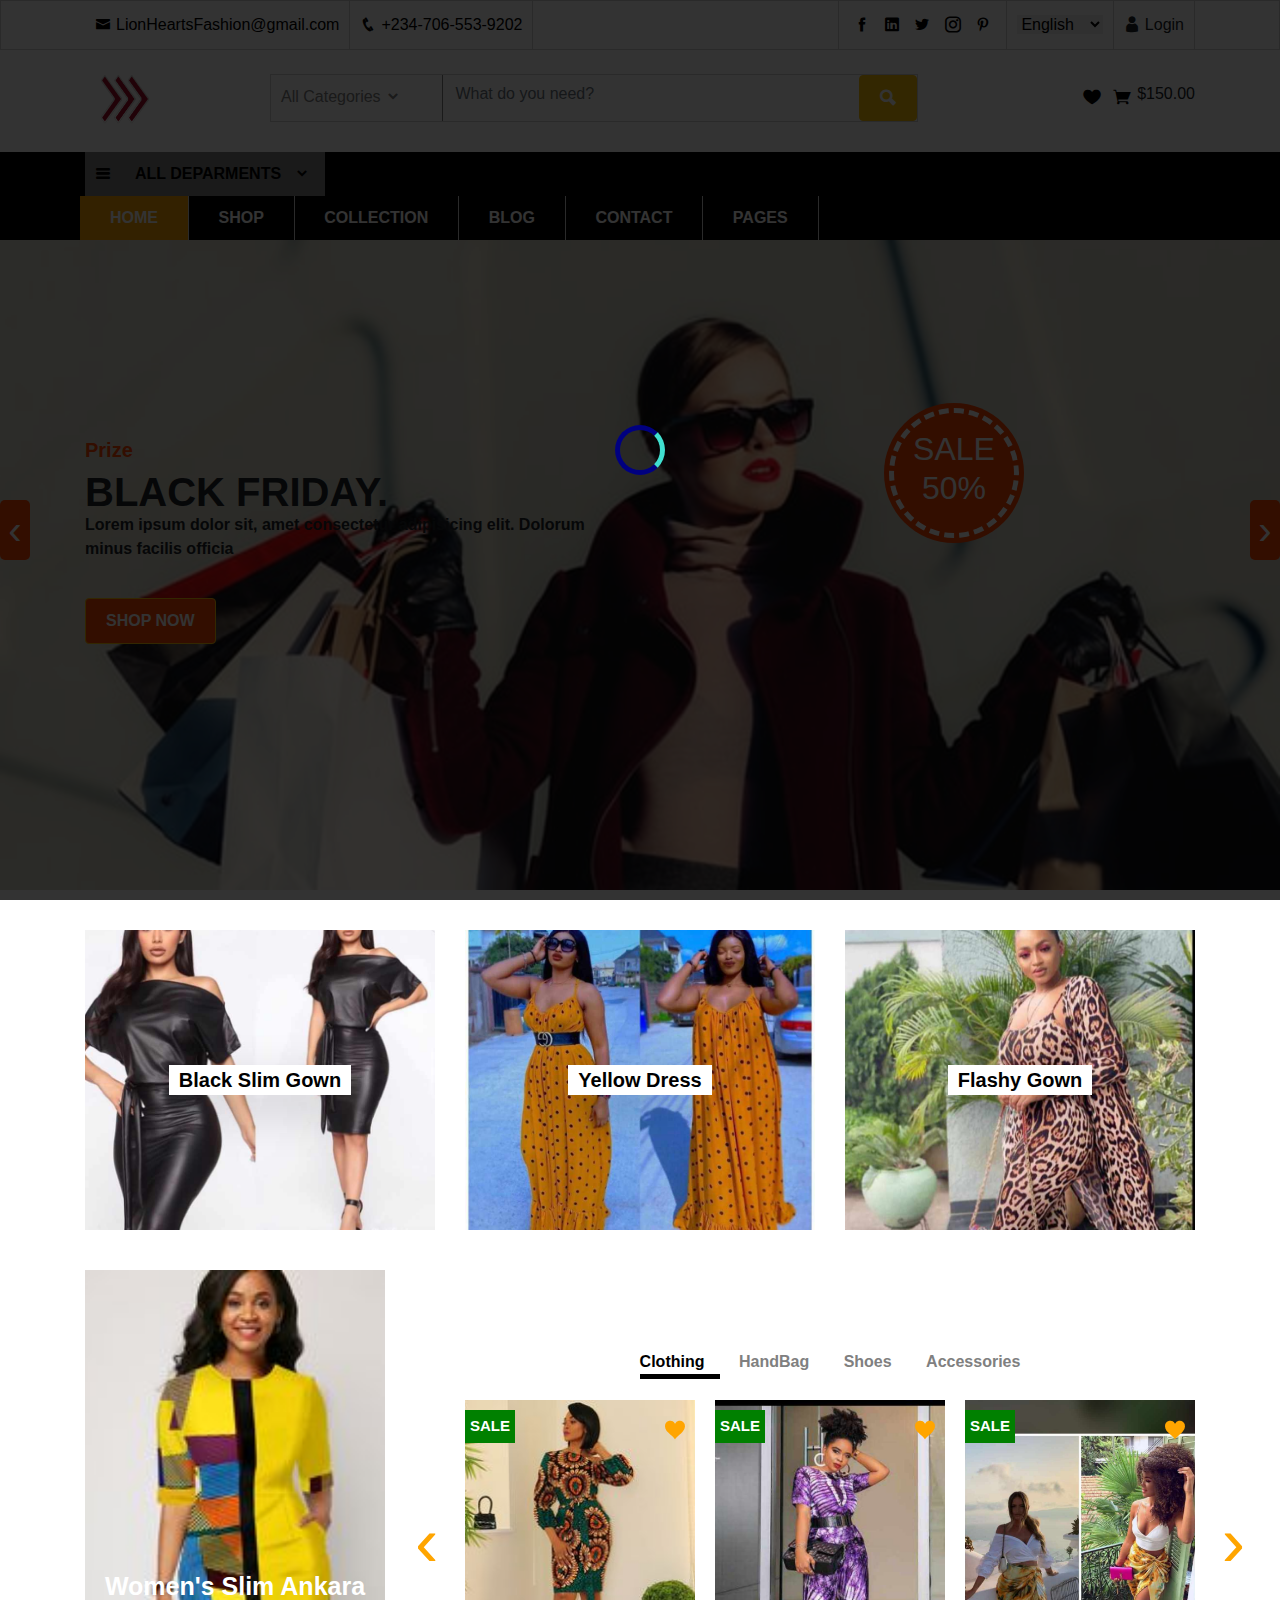
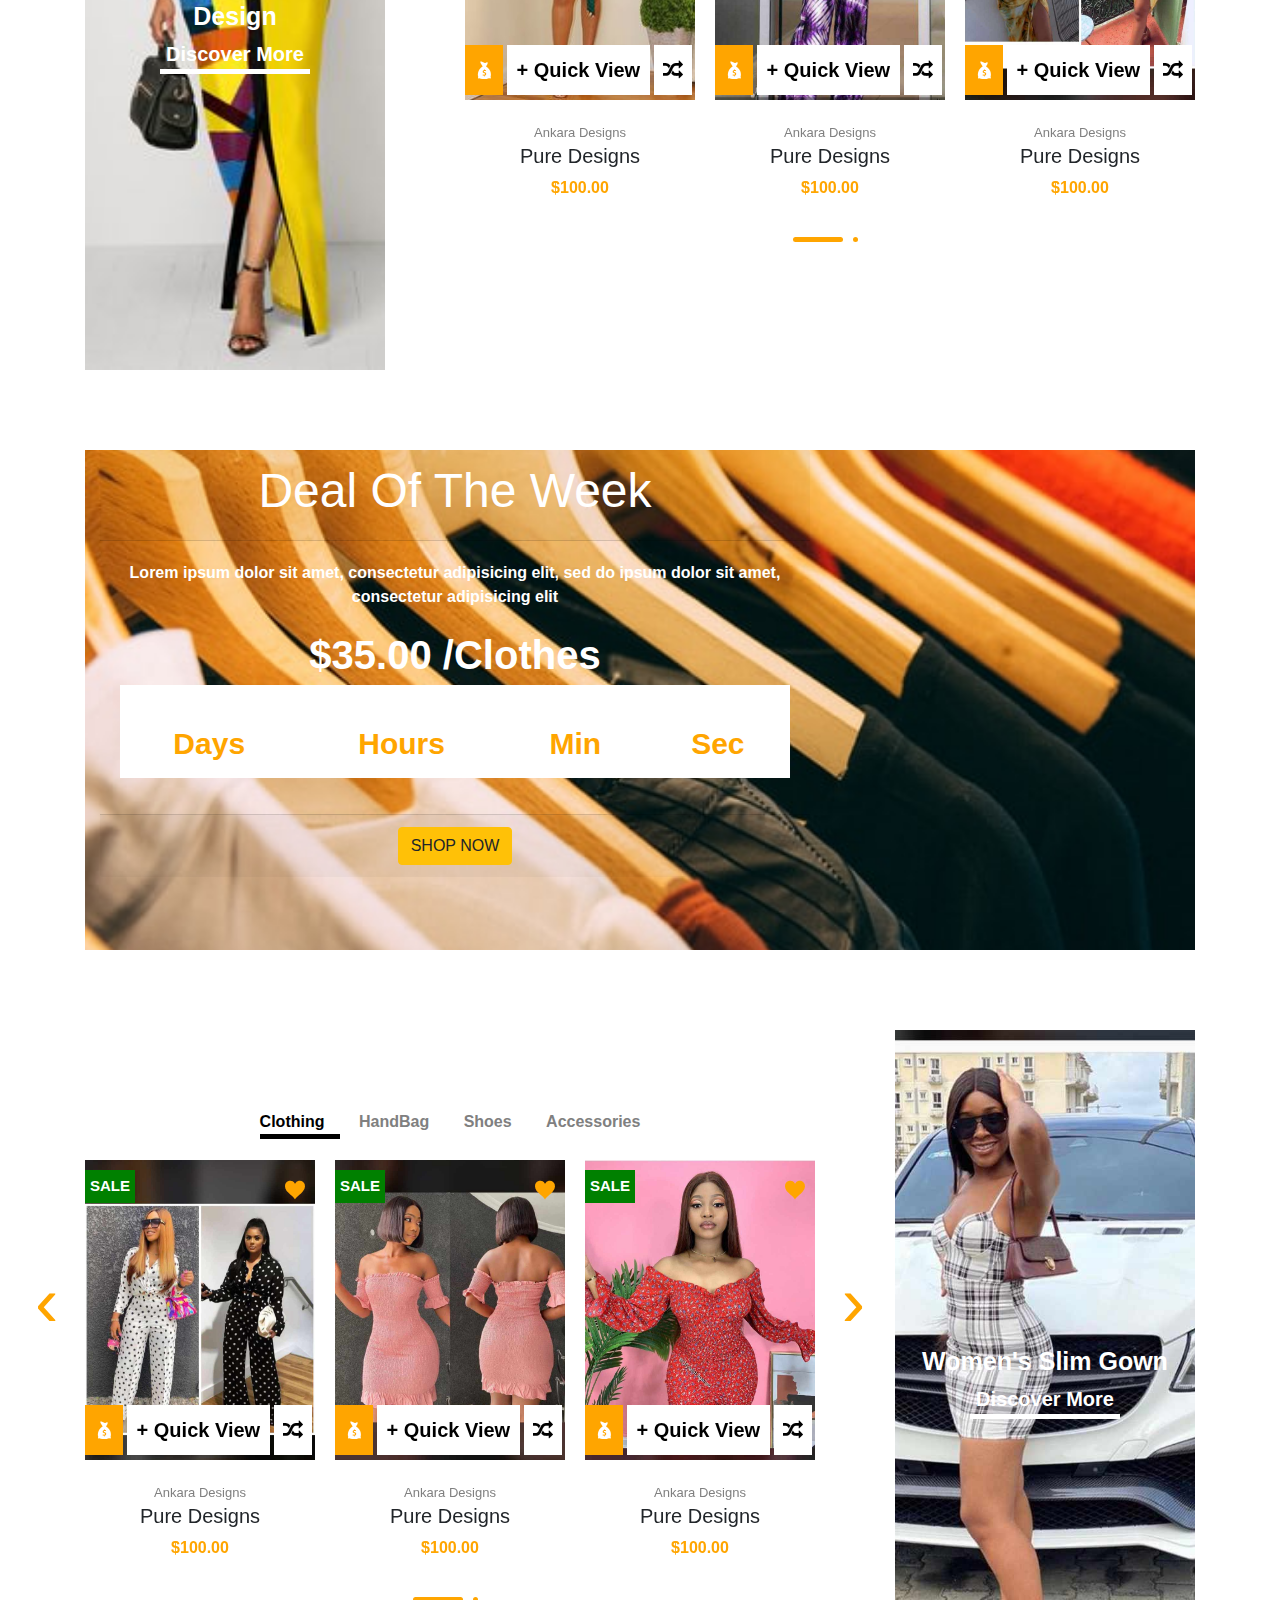
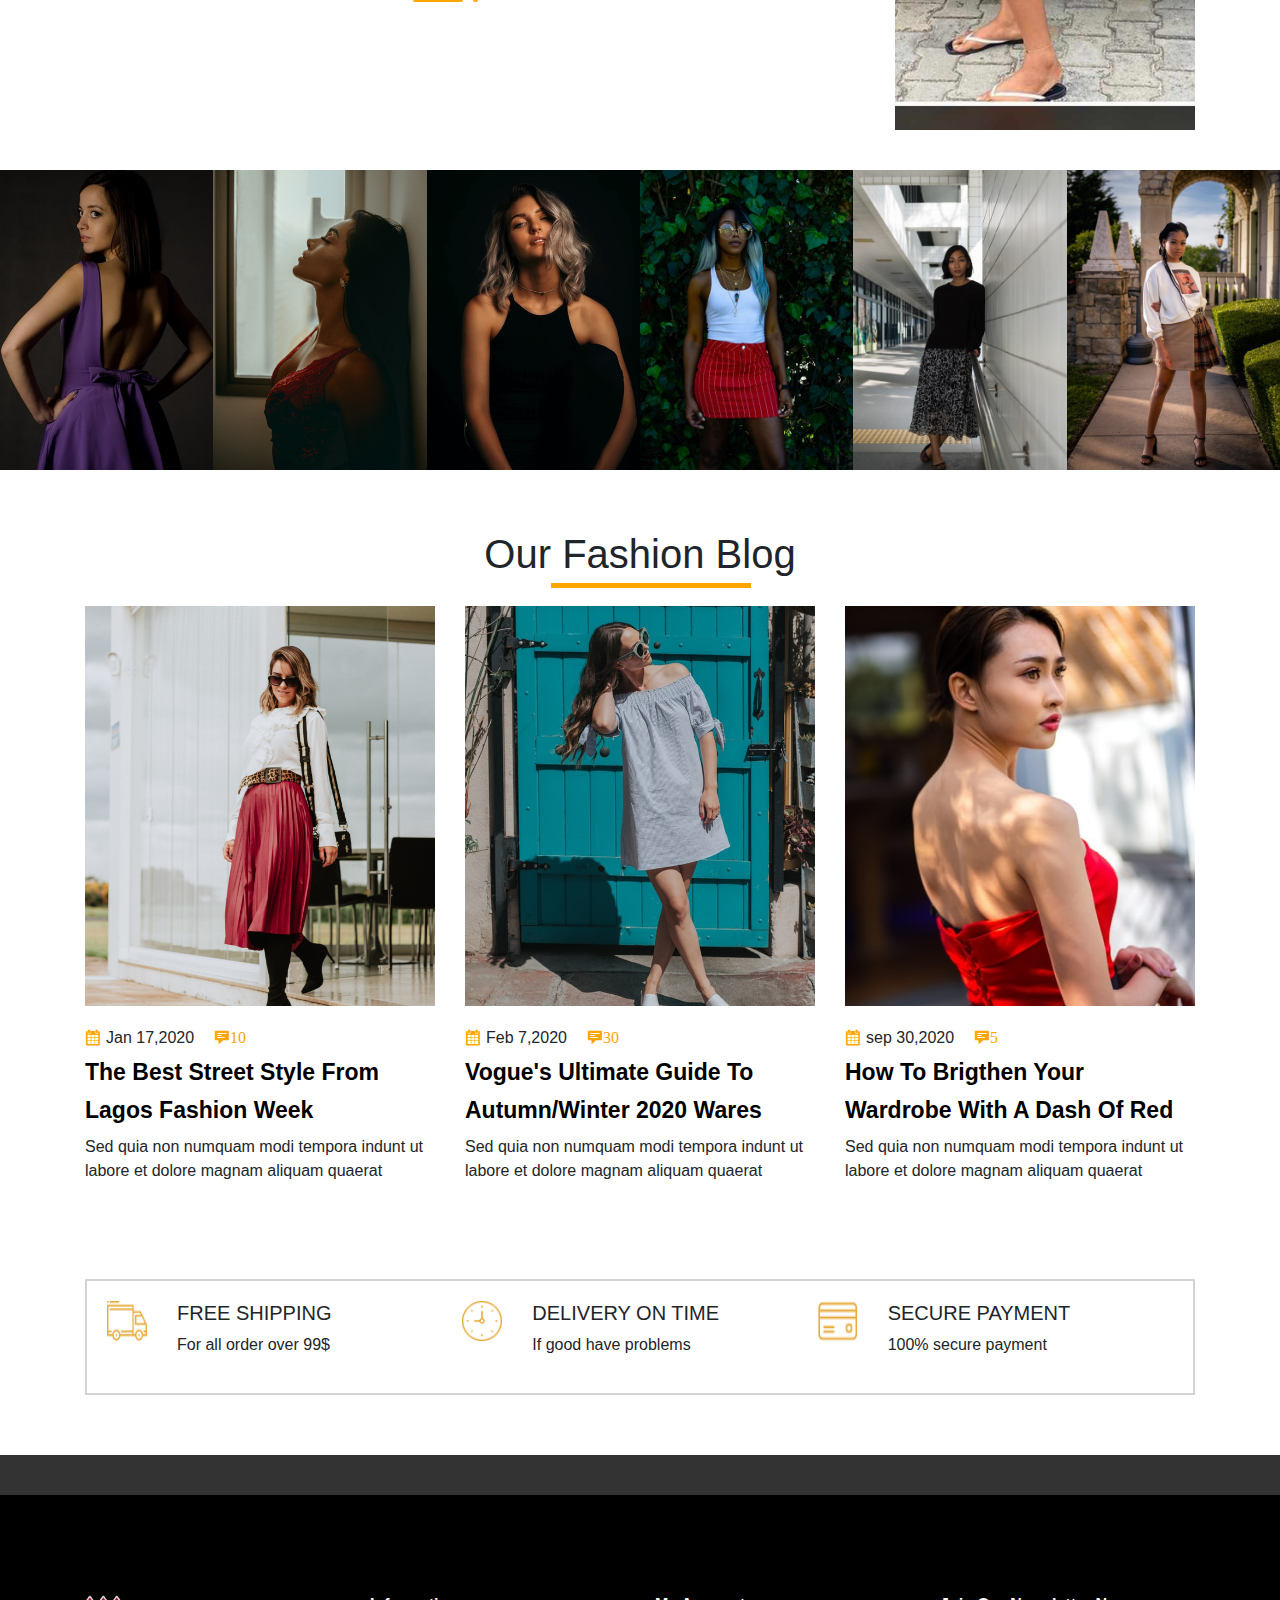
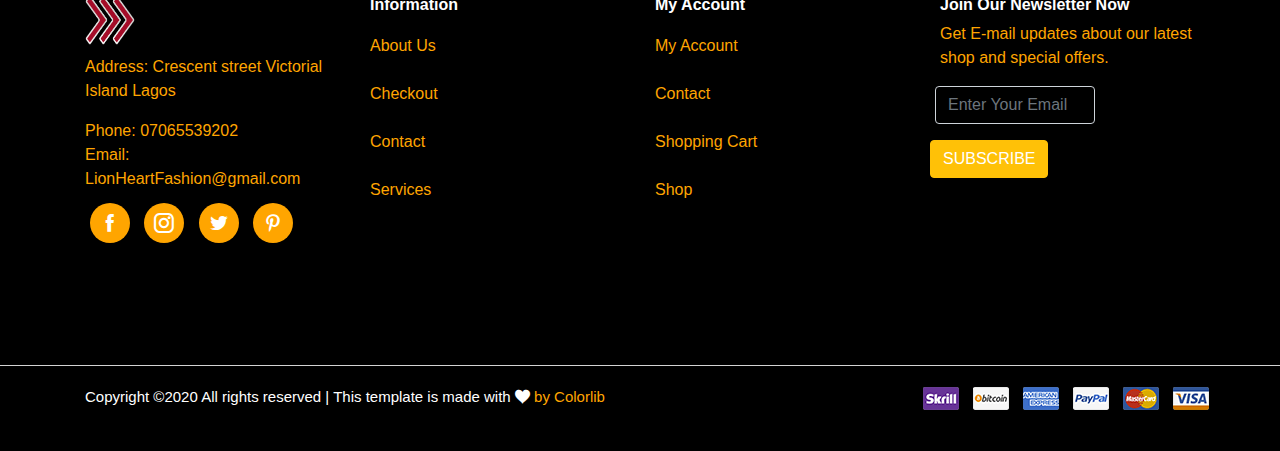
==== commit 82a86bc1: "fashi-kenny" ====
--- a/index.html
+++ b/index.html
@@ -20,9 +20,9 @@
     <script src="main.js"></script>
 </head>
 <body>
-    <!-- <div class="preloader">
+    <div class="preloader">
         <div class="loader"></div>
-    </div> -->
+    </div>
 
     <section style="overflow: hidden;">    
         <div class="Top-nav">
--- a/style.css
+++ b/style.css
@@ -5,7 +5,7 @@
     position: fixed;
     height: 100%;
     width: 100%;
-    z-index: 1;
+    z-index: 99999999999999999999;
     display: flex;
     justify-content: center;
     align-items: center;
